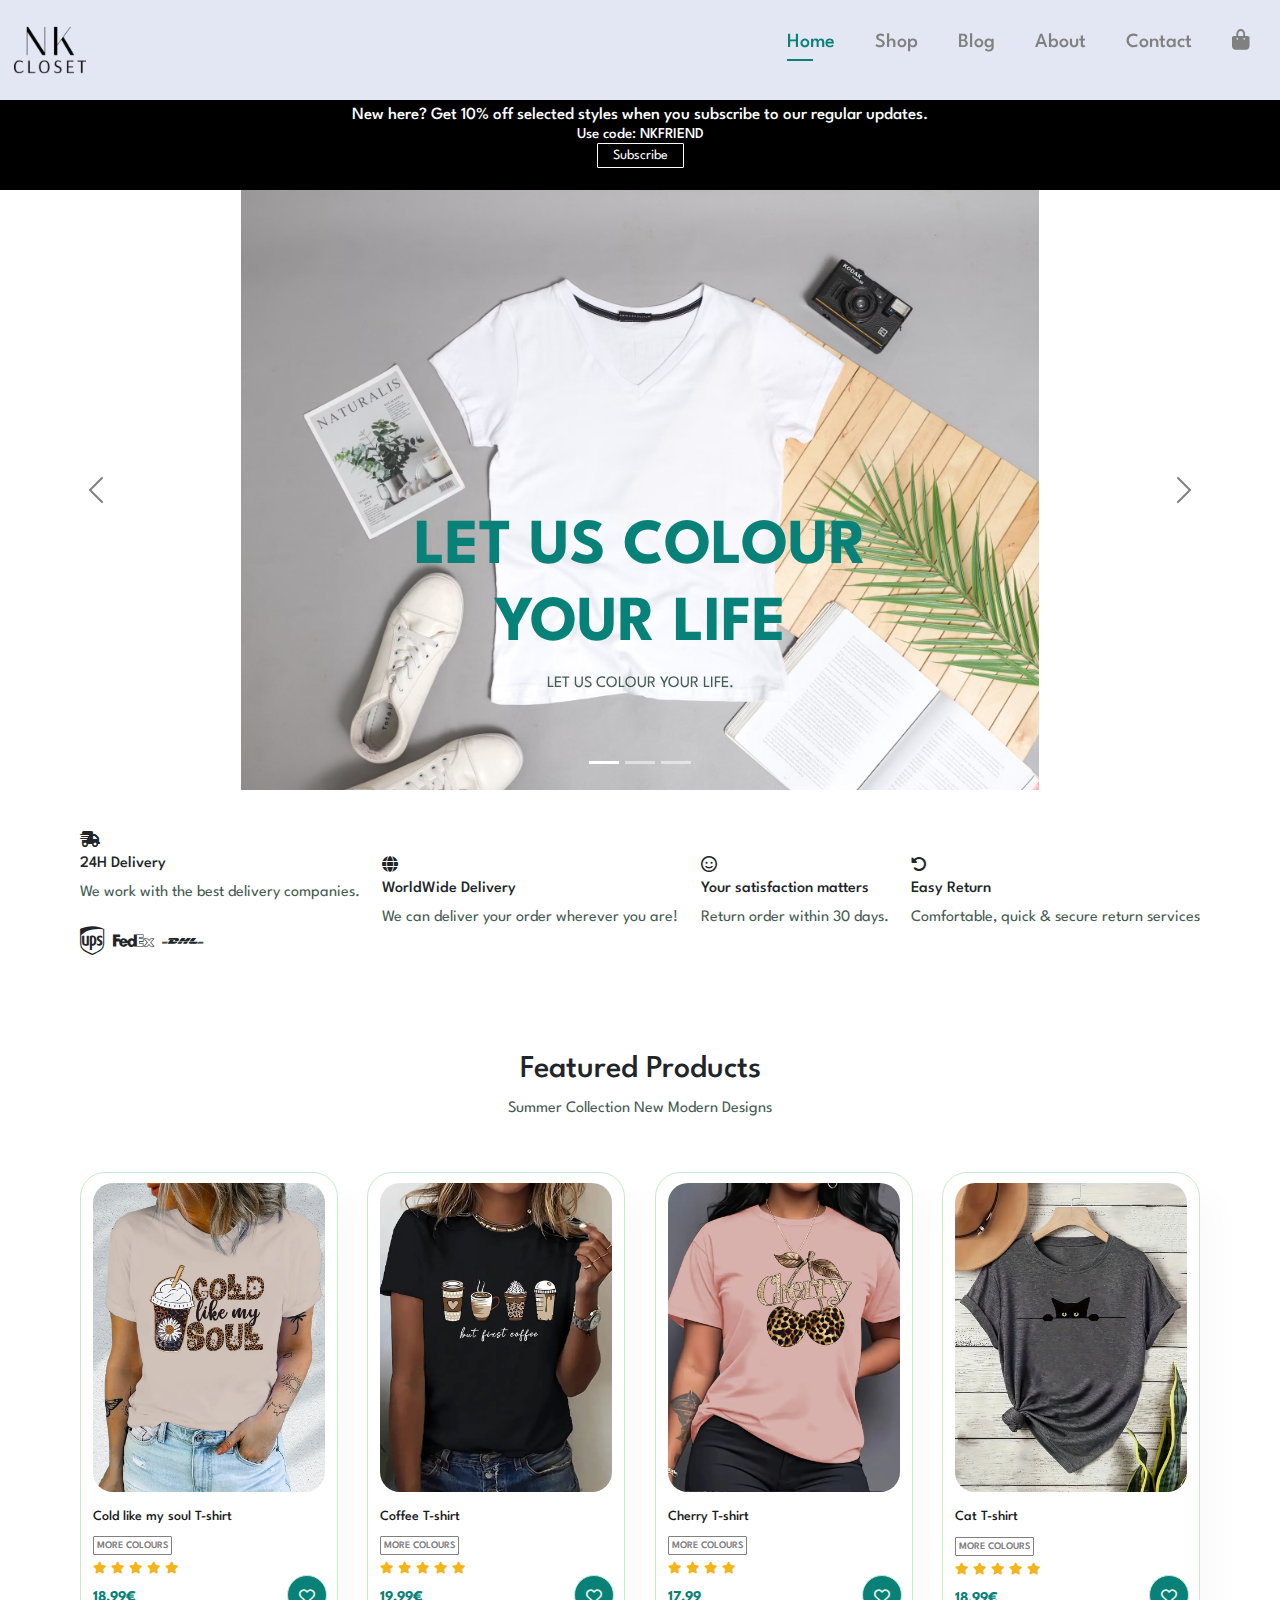
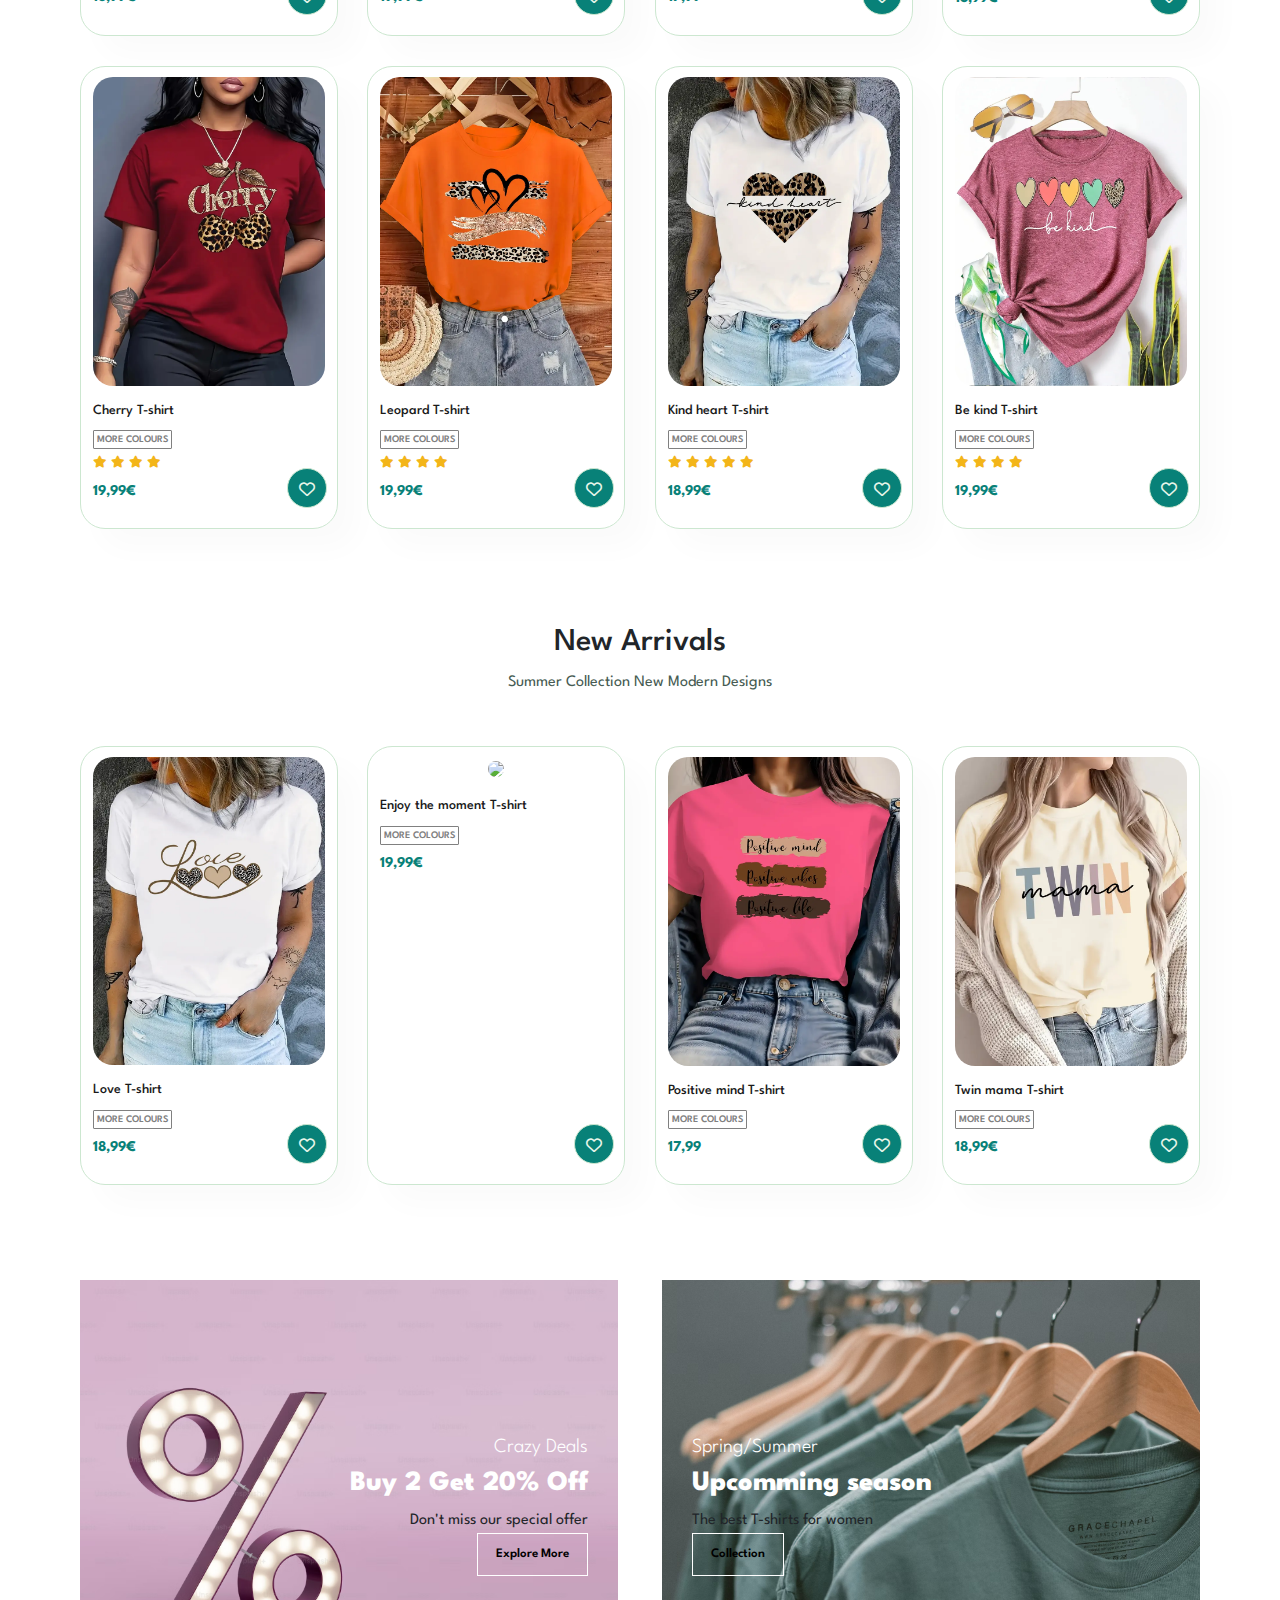
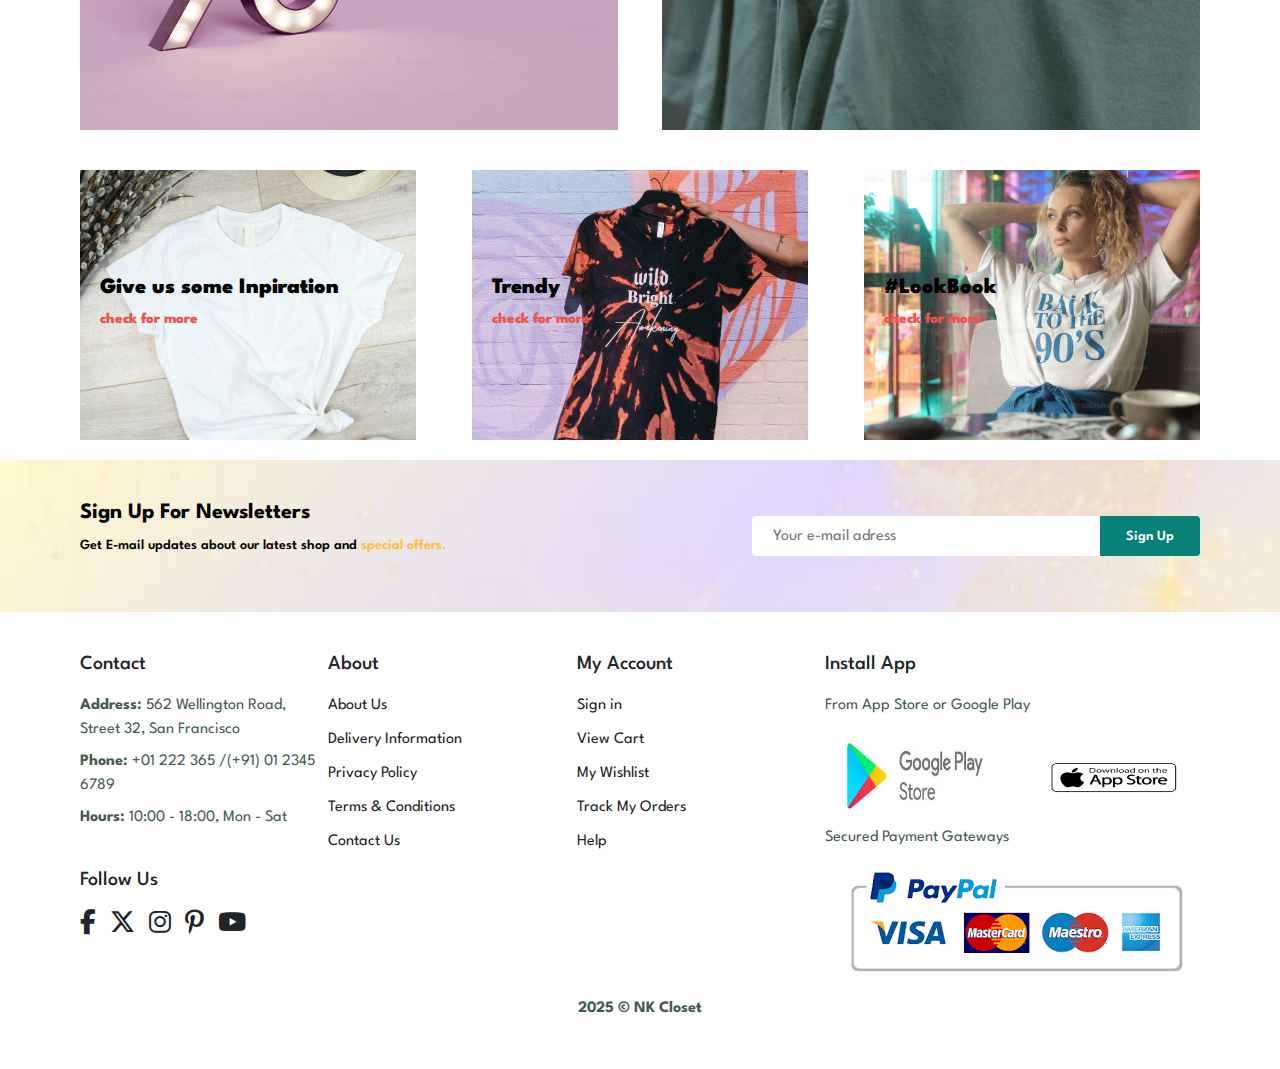
==== index.html @ 59da6453 "first commit" ====
<!DOCTYPE html>
<html lang="en">
<head>
    <meta charset="UTF-8">
    <meta name="viewport" content="width=device-width, initial-scale=1.0">
    <title>Frontend Ecommerce</title>
    <link rel="stylesheet" href="https://cdnjs.cloudflare.com/ajax/libs/font-awesome/6.7.2/css/all.min.css">
    <link rel="stylesheet" href="style.css"> 
    <link href="https://cdn.jsdelivr.net/npm/bootstrap@5.3.2/dist/css/bootstrap.min.css" rel="stylesheet">
</head>
<body>
    <section id="header">
        <a href="#"><img src="logo/logo1.png" class="logo" alt="shop logo"></a>
        <div>
            <ul id="navbar">
                <li><a class="active" href="index.html">Home</a></li>
                <li><a href="shop.html">Shop</a></li>
                <li><a href="blog.html">Blog</a></li>
                <li><a href="about.html">About</a></li>
                <li><a href="contact.html">Contact</a></li>
                <li><a href="cart.html"><i class="fa-solid fa-bag-shopping"></i></a></li>
            </ul>
        </div>


    </section>

    <section id="banner">
      <h3>New here? Get 10% off selected styles when you subscribe to our regular updates.</h3>
      <h4>Use code: NKFRIEND</h4>
      <button class="banner-btn">Subscribe</button>
    </section>

    <section class="carousel">
        <div id="hero-carousel" class="carousel slide" data-bs-ride="carousel">
            <div class="carousel-indicators">
              <button type="button" data-bs-target="#hero-carousel" data-bs-slide-to="0" class="active" aria-current="true" aria-label="Slide 1"></button>
              <button type="button" data-bs-target="#hero-carousel" data-bs-slide-to="1" aria-label="Slide 2"></button>
              <button type="button" data-bs-target="#hero-carousel" data-bs-slide-to="2" aria-label="Slide 3"></button>
            </div>
            <div class="carousel-inner">
              <div class="carousel-item active c-item">
                <img src="/hero-carousel/carousel1.avif" class="d-block w-100 c-img" alt="...">
                <div class="carousel-caption c-caption">
                  <h1>LET US COLOUR <br>YOUR LIFE</h1>
                  <p>LET US COLOUR YOUR LIFE.</p>
                </div>
              </div>
              <div class="carousel-item c-item">
                <img src="/hero-carousel/carousel2.avif" class="d-block w-100 c-img" alt="...">
              </div>
              <div class="carousel-item c-item">
                <img src="/hero-carousel/carousel3.avif" class="d-block w-100 c-img" alt="...">
              </div>
            </div>
            <button class="carousel-control-prev" type="button" data-bs-target="#hero-carousel" data-bs-slide="prev" title="see prev image">
              <span class="carousel-control-prev-icon"></span>
              <span class="visually-hidden">Anterior</span>
            </button>
            <button class="carousel-control-next" type="button" data-bs-target="#hero-carousel" data-bs-slide="next" title="see next image">
              <span class="carousel-control-next-icon"></span>
              <span class="visually-hidden">Siguiente</span>
            </button>
          </div>
    </section>
    
  

    <section id="features" class="section-p1">
      <div class="fe-box">
        <i class="fa-solid fa-truck-fast"></i>
        <h6>24H Delivery</h6>
        <p>We work with the best delivery companies.</p>
        <div class="fe-icon">
        <i class="fa-brands fa-ups"></i>
        <i class="fa-brands fa-fedex"></i>
        <i class="fa-brands fa-dhl"></i>
        </div>
      </div>
      <div class="fe-box">
        <i class="fa-solid fa-globe"></i>
        <h6>WorldWide Delivery</h6>
        <p>We can deliver your order wherever you are!</p>
      </div>
      <div class="fe-box">
        <i class="fa-regular fa-face-smile"></i>
        <h6>Your satisfaction matters</h6>
        <p>Return order within 30 days.</p>
      </div>
     
      <div class="fe-box">
        <div class="fe-box">
        <i class="fa-solid fa-rotate-left"></i>
        <h6>Easy Return</h6>
        <p>Comfortable, quick & secure return services</p>
      </div>

    </section>

    <section id="product1" class="section-p1">
      <h2>Featured Products</h2>
      <p>Summer Collection New Modern Designs</p>
      <div class="pro-container">
        <div class="pro">
          <img src="T-SHIRTS/cold like my soul beige.webp">
          <div class="des">
            <h5>Cold like my soul T-shirt</h5>
            <div class="color-btn">
              <button>MORE COLOURS</button>
            </div>
            <div class="star">
             <i class="fas fa-star"></i> 
             <i class="fas fa-star"></i> 
             <i class="fas fa-star"></i> 
             <i class="fas fa-star"></i> 
             <i class="fas fa-star"></i> 
            </div>
            <h4>18,99€</h4>
          </div>
          <a href="#"><i class="fa-solid fa-heart heart"></i></a>

        </div>
        <div class="pro">
          <img src="T-SHIRTS/cofees black.webp">
          <div class="des">
            <h5>Coffee T-shirt</h5>
            <div class="color-btn">
              <button>MORE COLOURS</button>
            </div>
            <div class="star">
             <i class="fas fa-star"></i> 
             <i class="fas fa-star"></i> 
             <i class="fas fa-star"></i> 
             <i class="fas fa-star"></i> 
             <i class="fas fa-star"></i> 
            </div>
            <h4>19,99€</h4>
          </div>
          <a href="#"><i class="fa-solid fa-heart heart"></i></a>

        </div>
        <div class="pro">
          <img src="T-SHIRTS/cherry pink.webp">
          <div class="des">
            <h5>Cherry T-shirt</h5>
            <div class="color-btn">
              <button>MORE COLOURS</button>
            </div>
            <div class="star">
             <i class="fas fa-star"></i> 
             <i class="fas fa-star"></i> 
             <i class="fas fa-star"></i> 
             <i class="fas fa-star"></i> 
            </div>
            <h4>17,99</h4>
          </div>
          <a href="#"><i class="fa-solid fa-heart heart"></i></a>

        </div>
        <div class="pro">
          <img src="T-SHIRTS/cat grey.webp">
          <div class="des">
            <h5>Cat T-shirt</h5>
            <div class="color-btn">
              <button>MORE COLOURS</button>
            </div>
            <div class="star">
             <i class="fas fa-star"></i> 
             <i class="fas fa-star"></i> 
             <i class="fas fa-star"></i> 
             <i class="fas fa-star"></i> 
             <i class="fas fa-star"></i> 
            </div>
            <h4>18,99€</h4>
          </div>
          <a href="#"><i class="fa-solid fa-heart heart"></i></a>

        </div>
        <div class="pro">
          <img src="T-SHIRTS/cherry burgundy.webp">
          <div class="des">
            <h5>Cherry T-shirt</h5>
            <div class="color-btn">
              <button>MORE COLOURS</button>
            </div>
            <div class="star">
             <i class="fas fa-star"></i> 
             <i class="fas fa-star"></i> 
             <i class="fas fa-star"></i> 
             <i class="fas fa-star"></i> 
            </div>
            <h4>19,99€</h4>
          </div>
          <a href="#"><i class="fa-solid fa-heart heart"></i></a>

        </div>
        <div class="pro">
          <img src="T-SHIRTS/leopard orange.webp">
          <div class="des">
            <h5>Leopard T-shirt</h5>
            <div class="color-btn">
              <button>MORE COLOURS</button>
            </div>
            <div class="star">
             <i class="fas fa-star"></i> 
             <i class="fas fa-star"></i> 
             <i class="fas fa-star"></i> 
             <i class="fas fa-star"></i> 
            </div>
            <h4>19,99€</h4>
          </div>
          <a href="#"><i class="fa-solid fa-heart heart"></i></a>

        </div>
        <div class="pro">
          <img src="T-SHIRTS/kind heart white.webp">
          <div class="des">
            <h5>Kind heart T-shirt</h5>
            <div class="color-btn">
              <button>MORE COLOURS</button>
            </div>
            <div class="star">
             <i class="fas fa-star"></i> 
             <i class="fas fa-star"></i> 
             <i class="fas fa-star"></i> 
             <i class="fas fa-star"></i> 
             <i class="fas fa-star"></i> 
            </div>
            <h4>18,99€</h4>
          </div>
          <a href="#"><i class="fa-solid fa-heart heart"></i></a>

        </div>
        <div class="pro">
          <img src="T-SHIRTS/be kind pink.webp">
          <div class="des">
            <h5>Be kind T-shirt</h5>
            <div class="color-btn">
              <button>MORE COLOURS</button>
            </div>
            <div class="star">
             <i class="fas fa-star"></i> 
             <i class="fas fa-star"></i> 
             <i class="fas fa-star"></i> 
             <i class="fas fa-star"></i> 
            </div>
            <h4>19,99€</h4>
          </div>
          <a href="#"><i class="fa-solid fa-heart heart"></i></a>

        </div>
       
      </div>

    </section>

    <section id="product1" class="section-p1">
      <h2>New Arrivals</h2>
      <p>Summer Collection New Modern Designs</p>
      <div class="pro-container">
        <div class="pro">
          <img src="T-SHIRTS/love white.webp">
          <div class="des">
            <h5>Love T-shirt</h5>
            <div class="color-btn">
              <button>MORE COLOURS</button>
            </div>
            <h4>18,99€</h4>
          </div>
          <a href="#"><i class="fa-solid fa-heart heart"></i></a>

        </div>
        <div class="pro">
          <img src="T-SHIRts/enjoy the moment brown.webp">
          <div class="des">
            <h5>Enjoy the moment T-shirt</h5>
            <div class="color-btn">
              <button>MORE COLOURS</button>
            </div>
            <h4>19,99€</h4>
          </div>
          <a href="#"><i class="fa-solid fa-heart heart"></i></a>

        </div>
        <div class="pro">
          <img src="T-SHIRTS/positive mind pink.webp">
          <div class="des">
            <h5>Positive mind T-shirt</h5>
            <div class="color-btn">
              <button>MORE COLOURS</button>
            </div>
            <h4>17,99</h4>
          </div>
          <a href="#"><i class="fa-solid fa-heart heart"></i></a>

        </div>
        <div class="pro">
          <img src="T-SHIRTS/twin mama yellow.webp">
          <div class="des">
            <h5>Twin mama T-shirt</h5>
            <div class="color-btn">
              <button>MORE COLOURS</button>
            </div>
            <h4>18,99€</h4>
          </div>
          <a href="#"><i class="fa-solid fa-heart heart"></i></a>

        </div>
    
      </div>

    </section>

    <section id="sm-banner" class="section-p1">
      <div class="banner-box">
        <h4>Crazy Deals</h4>
        <h2>Buy 2 Get 20% Off</h2>
        <span>Don't miss our special offer</span>
        <button class="white">Explore More</button>
      </div>
      <div class="banner-box banner-box2">
        <h4>Spring/Summer</h4>
        <h2>Upcomming season</h2>
        <span>The best T-shirts for women</span>
        <button class="white">Collection</button>
      </div>

    </section>

    <section id="banner3">
      <div class="banner-box">
        <h2>Give us some Inpiration</h2>
        <h3>check for more</h3>
      </div>
      <div class="banner-box banner-box2">
        <h2>Trendy</h2>
        <h3>check for more</h3>
      </div>
      
      <div class="banner-box  banner-box3">
        <h2>#LookBook</h2>
        <h3>check for more</h3>
      </div>
      
      


    </section>

    <section id="newsletter" class="section-p1" class="section-m1">
      <div class="newstext">
        <h4>Sign Up For Newsletters</h4>
        <p>Get E-mail updates about our latest shop and <span>special offers.</span></p>
      </div>
      <div class="form">
        <input type="email" placeholder="Your e-mail adress">
        <button class="normal">Sign Up</button>

      </div>
    </section>

    <footer class="section-p1">
      <div class="col">
        <h4>Contact</h4>
        <p><strong>Address:</strong> 562 Wellington Road, Street 32, San Francisco</p>
        <p><strong>Phone:</strong> 
        +01 222 365 /(+91) 01 2345 6789</p>
        <p><strong>Hours:</strong> 10:00 - 18:00, Mon - Sat</p>
        <div class="follow">
          <h4>Follow Us</h4>
          <div class="icon">
            <i class="fab fa-facebook-f"></i>
            <i class="fab fa-x-twitter"></i>
            <i class="fab fa-instagram"></i>
            <i class="fab fa-pinterest-p"></i>
            <i class="fab fa-youtube"></i>
          </div>
        </div>
      </div>

      <div class="col">
        <h4>About</h4>
        <a href="#">About Us</a>
        <a href="#">Delivery Information</a>
        <a href="#">Privacy Policy</a>
        <a href="#">Terms & Conditions</a>
        <a href="#">Contact Us</a>
      </div>

      <div class="col">
        <h4>My Account</h4>
        <a href="#">Sign in</a>
        <a href="#">View Cart</a>
        <a href="#">My Wishlist</a>
        <a href="#">Track My Orders</a>
        <a href="#">Help</a>
      </div>

      <div class="col install">
        <h4>Install App</h4>
        <p>From App Store or Google Play</p>
        <div class="row">
         <img src="/footer/google play 2.jfif"> 
         <img src="/footer/app store.png" alt="">
        </div>
        <p>Secured Payment Gateways</p>
        <img src="/footer/payment.png" alt="">
      </div>

      <div class="copyright">
        <p>2025 © NK Closet</p>
      </div>

    </footer>








    <script src="https://cdn.jsdelivr.net/npm/bootstrap@5.3.2/dist/js/bootstrap.bundle.min.js"></script>
    <script src="script.js"></script>
</body>
</html>
---- style.css ----
@import url('https://fonts.googleapis.com/css2?family=Atkinson+Hyperlegible+Mono:ital,wght@0,200..800;1,200..800&family=League+Spartan:wght@100..900&family=Playwrite+AU+VIC+Guides&family=Playwrite+CO+Guides&family=Poppins:ital,wght@0,100;0,200;0,300;0,400;0,500;0,600;0,700;0,800;0,900;1,100;1,200;1,300;1,400;1,500;1,600;1,700;1,800;1,900&family=Roboto+Mono:ital,wght@0,100..700;1,100..700&family=Titillium+Web:ital,wght@0,200;0,300;0,400;0,600;0,700;0,900;1,200;1,300;1,400;1,600;1,700&family=Ysabeau+SC:wght@1..1000&display=swap');

*{
    margin: 0;
    padding: 0;
    box-sizing: border-box;
    font-family: "League Spartan", sans-serif;

}
body {
    background: #E3E6F3; /* Degradado elegante */
}
h1 {
    font-size: 50px;
    line-height: 64px;
    color: #222;
}

h2{
    font-size: 46px;
    line-height: 54px;
    color: #222;
}
h4{
    font-size: 20px;
    color: #222;
}
h6{
    font-weight: 700;
    font-size: 12px;
}
p{
    font-size: 16px;
    color: #465b52;
    margin: 15px 0 20px 0;
}
.section-p1 {
    padding: 40px 80px;
}
.section-m1 {
    padding: 40px 0px;
}
button.normal{
    font-size: 14px;
    font-weight: 600;
    color: #000;
    background-color:#fff;
    border-radius: 4px;
    border: none;
    cursor: pointer;
    outline:none;
    transition: 0.2s;
}
button.white{
    font-size: 13px;
    font-weight: 600;
    padding: 11px 18px;
    color: #000;
    background-color:transparent;
    border: 1px solid #fff;
    cursor: pointer;
    outline:none;
    transition: 0.2s;
}
body{
    width: 100%;
}
/*HEADER*/
#header{
    display: flex;
    align-items: center;
    justify-content: space-between;
    background-color: #E3E6F3;
    padding: 10px 10px; /*diferente al suyo, depende del logo*/
    box-shadow: 0 5px 15px rgba(0, 0, 0, 0.06);
    z-index: 999;
    position: sticky;
    top: 0;
    left: 0;
}
.logo{
    mix-blend-mode: multiply;
    height: 80px;
    width: 80px;
}
#navbar{
    display: flex;
   align-items: center;
    justify-content: center;
}
#navbar li {
    list-style: none; 
    padding: 0 20px; 
    position: relative;
  }
#navbar li a {
    text-decoration: none;
    font-size: 20px;
    font-weight: 500;
    color: grey;
    transition: 0.3s ease;
}
#navbar li a:hover,
#navbar li a.active {
    color: #088178;
}
#navbar li a.active::after {
    content: "";
    width: 30%; /*Define el ancho del subrayado como el 30% del ancho del enlace.*/
    height: 2px;/*grosor de la linea*/
    background: #088178;
    position: absolute;
    bottom: -4px; /* Coloca la línea 4 píxeles debajo del enlace.  */  
    left: 20px; /* Mueve la línea 20 píxeles a la derecha dentro del enlace.*/
}
                    /*BANNER NEWS*/
#banner{
    justify-content: center;
    align-items: center;
    text-align: center;
    background-color: black;
    color: #fff;
    width: 100%;
    height: 10vh;
    background-size: cover;
    background-position:center;
    padding: 0 20px; /* Agrega espacio a los lados */
    box-sizing: border-box; /* Asegura que el padding no afecte el tamaño */
}
#banner h3 {
    font-size: 17px;
    max-width: 90%; /* Limita el ancho del texto para que no toque los bordes */
    margin: 0 auto; /* Centra el texto */
    padding-top: 5px;
}
#banner h4 {
    font-size: 15px;
    max-width: 90%; /* Limita el ancho del texto para que no toque los bordes */
    margin: 0 auto; /* Centra el texto */
}
#banner .banner-btn{
    font-size: 14px;
    font-weight: 400;
    padding: 1px 15px;
    color:#fff;
    background-color: transparent;
    border-radius: 1px;
    border: 0.5px solid #fff;
    cursor: pointer;
    outline:none;
    transition: 0.2s;
}
#banner .banner-btn:hover{
    background-color:#fff;
    color: #000;
}
                        /*CAROUSEL*/

/* .carousel-item img {
    width: 20%;
    height: auto; /* Mantiene la proporción natural */
    /* max-height: 500px; /* Ajusta el máximo permitido 
}*/
/* .carousel {
    width:50vw ;  /* 100% del ancho de la pantalla 
    height: 100vh; /* 100% de la altura del viewport 
    overflow: hidden; /* Evita que las imágenes sobresalgan 
  } */
.c-item {
    height: 600px;
}
.c-img {
    width: 100%;
    height: 100%;
    object-fit: contain;
}
.c-caption {
    position: absolute;
  top: 50%; /* Centra verticalmente */
  left: 50%; /* Centra horizontalmente */ 
  text-align: center;
}
.c-caption h1 {
  color: #088178; /* Color del texto */
  font-size: 4rem; /* Ajusta el tamaño del texto */
  font-weight: bold;
  text-align: center;
  white-space: normal;
  word-wrap: break-word;
}
.carousel-control-prev-icon,
.carousel-control-next-icon {
  filter: invert(100%); /* Invierte el color (blanco → negro) */
}
                    /*FEATURES */
#features{
    display: flex;
    align-items: center;
    justify-content: space-between;
}
#features .fe-icon{
    font-size: 33px;
    padding-right: 15px;
}

                /*FEATURED PRODUCTS*/
#product1 {
    text-align: center;
}
#product1 .pro-container{
    display: flex;
    justify-content: space-between;
    padding-top: 20px;
    flex-wrap: wrap;
}
#product1 .pro{
    width: 23%;
    min-width: 250px;
    padding: 10px 12px;
    border: 1px solid #cce7d0;
    border-radius: 25px;
    cursor: pointer;
    box-shadow: 20px 20px 30px rgba(0, 0, 0, 0.02);
    margin: 15px 0;
    transition: 0.02s ease;
    position: relative;
}
#product1 .pro:hover{
    box-shadow: 20px 20px 30px rgba(0, 0, 0, 0.06);

}
#product1 .pro img {
    width: 100%;
    border-radius: 20px;
}
#product1 .pro .des{
    text-align: start;
    padding: 10px 0;

}
#product1 .pro .des h5 {
    padding-top: 7px;
    color: #1a1a1a;
    font-size: 14px;

}
#product1 .pro .des i {
    font-size: 12px;
    color: rgb(243, 181, 25);
}
#product1 .pro .des h4 {
    padding-top: 7px;
    font-size: 15px;
    font-weight: 700;
    color: #088178
}
#product1 .pro .heart{
    width: 40px;
    height: 40px;
    line-height: 40px;
    border-radius: 50px;
    background-color:#088178;
    font-weight: 500;
    color:#e8f6ea;
    border: 1px solid #cce7d0;
    position: absolute;
    bottom: 20px;
    right: 10px;


}
.color-btn button {
    font-size: 10px;
    font-weight: 600;
    padding: 1px 3px;
    color:grey;
    background-color: transparent;
    border-radius: 1px;
    border: 0.5px solid grey;
    cursor: pointer;
    outline:none;
    transition: 0.2s;
}
.color-btn button:hover{
    background-color: grey;
    color: #fff;
}
            /*SMALL BANNERS */
#sm-banner{
    display: flex;
    justify-content: space-between;
    flex-wrap: wrap;

}
#sm-banner .banner-box{
    display: flex;
    flex-direction: column;
    justify-content: center;
    align-items: flex-end;
    background-image: url(/banners/discount\ banner.avif);
    min-width: 48%;
    height: 50vh;
    background-size: cover;
    background-position:center;
    padding: 30px;
}
#sm-banner .banner-box2{
    background-image: url(banners/upcoming\ banner.avif);
    align-items: flex-start;
}

#sm-banner h4{
    color: #fff;
    font-size: 20px;
    font-weight: 300;

}
#sm-banner h2{
    color: #fff;
    font-size: 28px;
    font-weight: 800;
}

#sm-banner .banner-box:hover button{
    background-color:#088178;
    color: #fff;
    border: 1px solid #088178;
}
#banner3{
    display: flex;
    justify-content: space-between;
    flex-wrap: wrap;
    padding: 0 80px;
}
#banner3 .banner-box{
    display: flex;
    flex-direction: column;
    justify-content: center;
    align-items: flex-start;
    background-image: url(banners/lookbook.avif);
    min-width: 30%;
    height: 30vh;
    background-size: cover;
    background-position:center;
    padding: 20px;
    margin-bottom: 20px;
}
#banner3 .banner-box2{
    background-image: url(banners/trendy.avif);
}
#banner3 .banner-box3{
    background-image: url(banners/look.avif);
}
#banner3 h2 {
    color: #000;
    font-weight: 900;
    font-size: 22px;

}
#banner3 h3 {
    color: #ec544e;
    font-weight: 800;
    font-size: 15px;
    
}
            /*NEWSLETTER*/
#newsletter{
    display: flex;
    justify-content: space-between;
    flex-wrap: wrap;
    align-items: center;
    background-image: url(footer/bg-newsletter.jpg);
    background-repeat: no-repeat;   
    background-size: cover;
}   
#newsletter h4{
    font-size: 22px;
    font-weight: 700;
    color: #000;

}
#newsletter p{
    font-size: 14px;
    font-weight: 600;
    color: #000;
    
}
#newsletter p span{
    color: #ffbd2f;
    
}
#newsletter .form{
    display: flex;
    width: 40%;
  
}
#newsletter input{
    height: 2.5rem;
    padding: 0 1.25em;
    font-size: 16px;
    width: 100%;
    border: 1px solid transparent;
    border-radius: 4px;
    outline: none;
    border-top-right-radius: 0;
    border-bottom-right-radius: 0;
}
#newsletter button{
    height:  2.5rem;
    min-width: 100px;
    padding: 0 20px;
    white-space: nowrap;
    background-color: #088178;
    color: #fff;
    border-top-left-radius: 0;
    border-bottom-left-radius: 0;
    border: none;

}
            /*FOOTER*/
footer {
    display: flex;
    justify-content: space-between;
    flex-wrap: wrap;
}
footer .col{
    display: flex;
    flex-direction: column;
    align-items: flex-start;
    margin-bottom: 5px;
    
}

footer h4{
    font-size: 20px;
    padding-bottom: 10px;
}
footer p{
    font-size: 16px;
    margin: 0 0 8px 0;
}
footer a{
    font-size: 16px;
    text-decoration: none;
    color: #222;
    margin-bottom: 10px;
}
footer .follow {
    margin-top: 30px;
}
footer .follow i{
    font-size: 25px;
    padding-right: 10px;
    cursor: pointer;
}
footer .install .row {
display: flex;
flex-direction: row;
justify-content: space-between;
flex-wrap: wrap;

}
footer .install .row img{ 
    width: 50%;
    height: 100px;
}
footer .follow i:hover,
footer a:hover {
    color: #088178;
}
footer .copyright {
    width: 100%;
    text-align: center;
    font-weight: 700;
    color: #000;

}
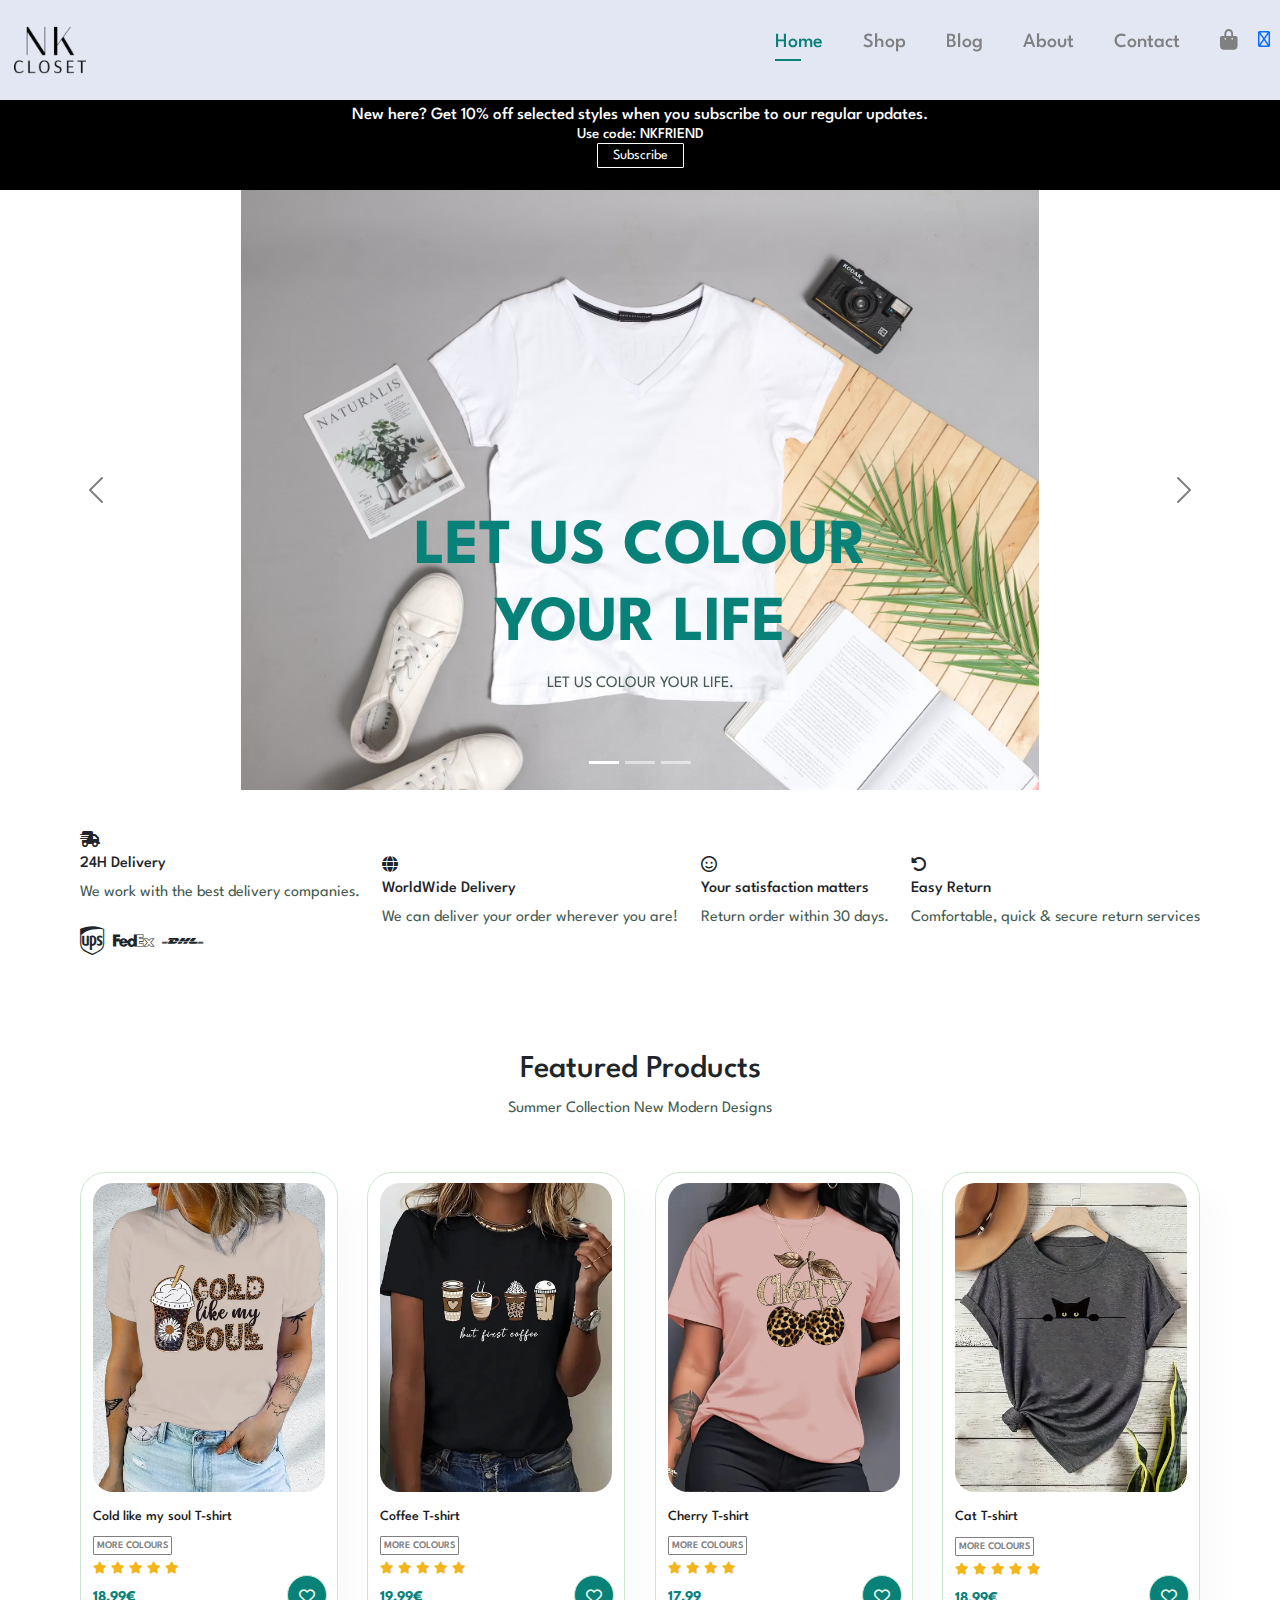
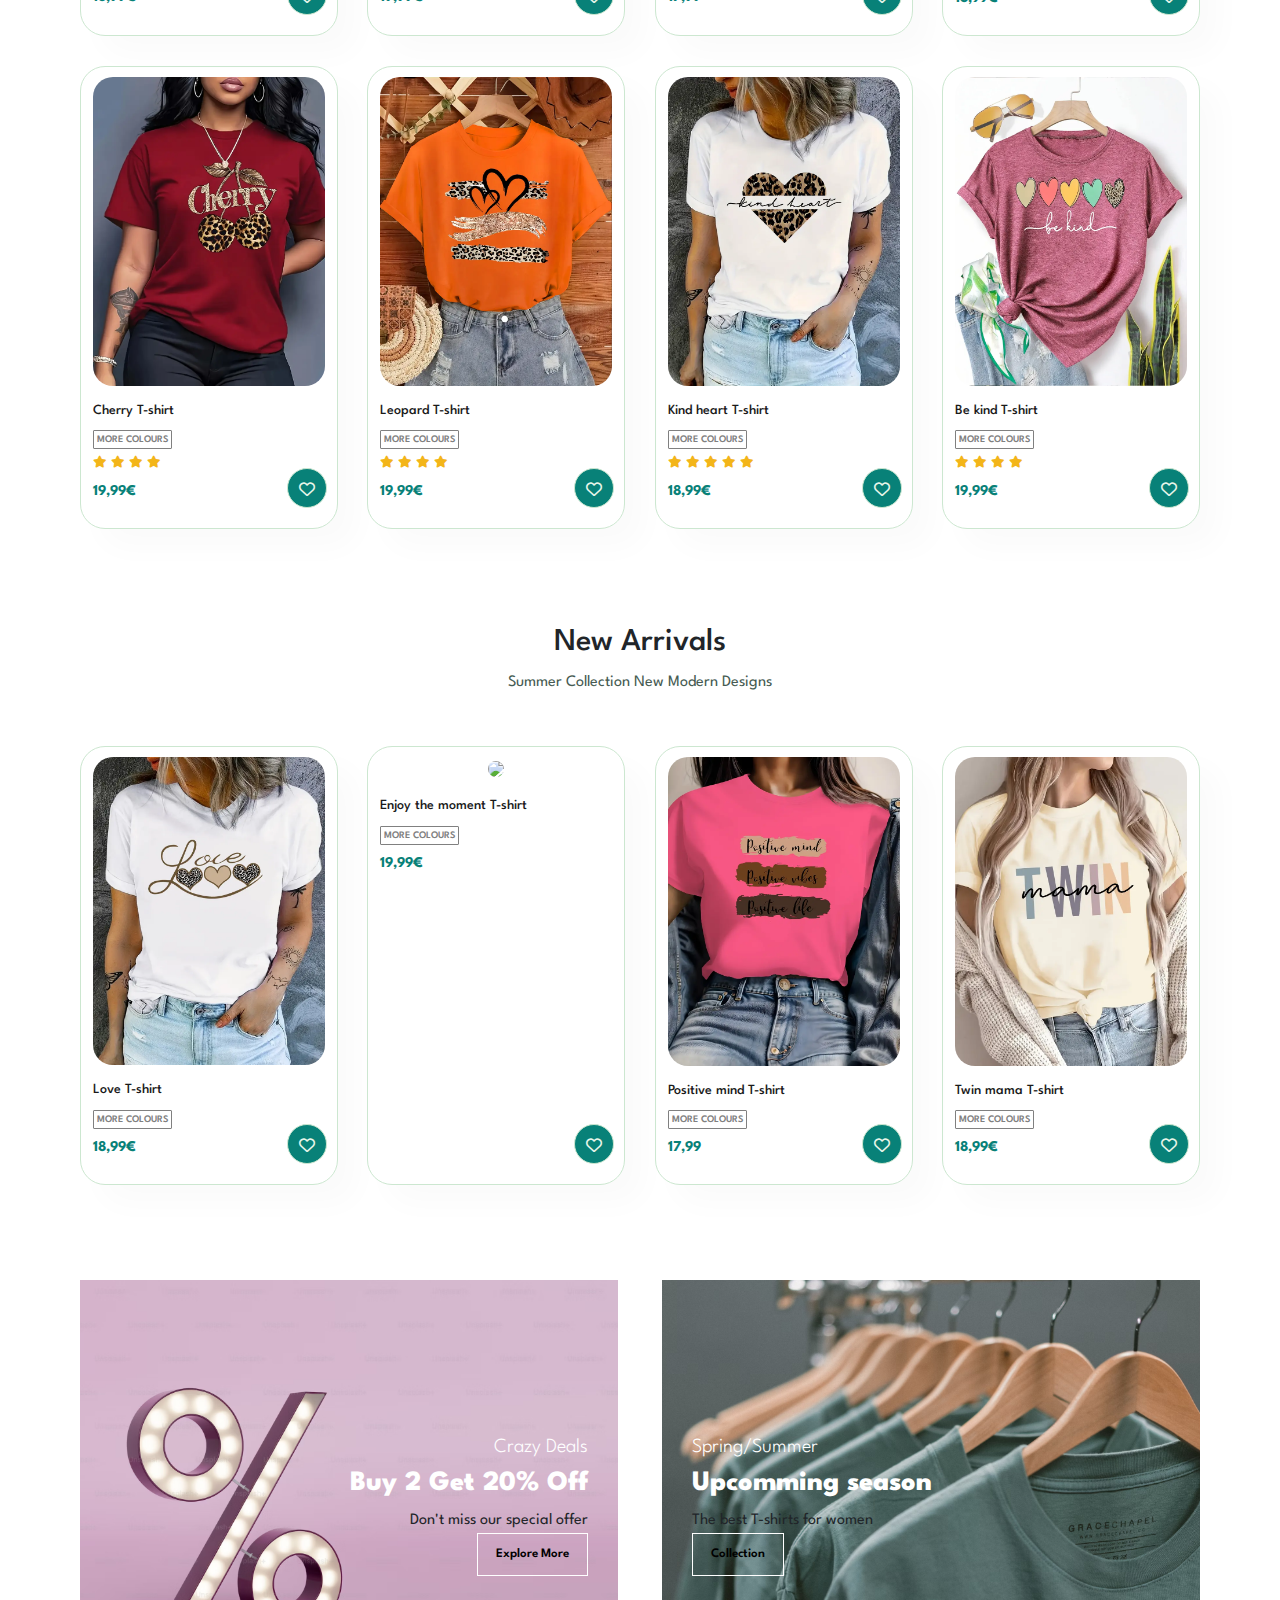
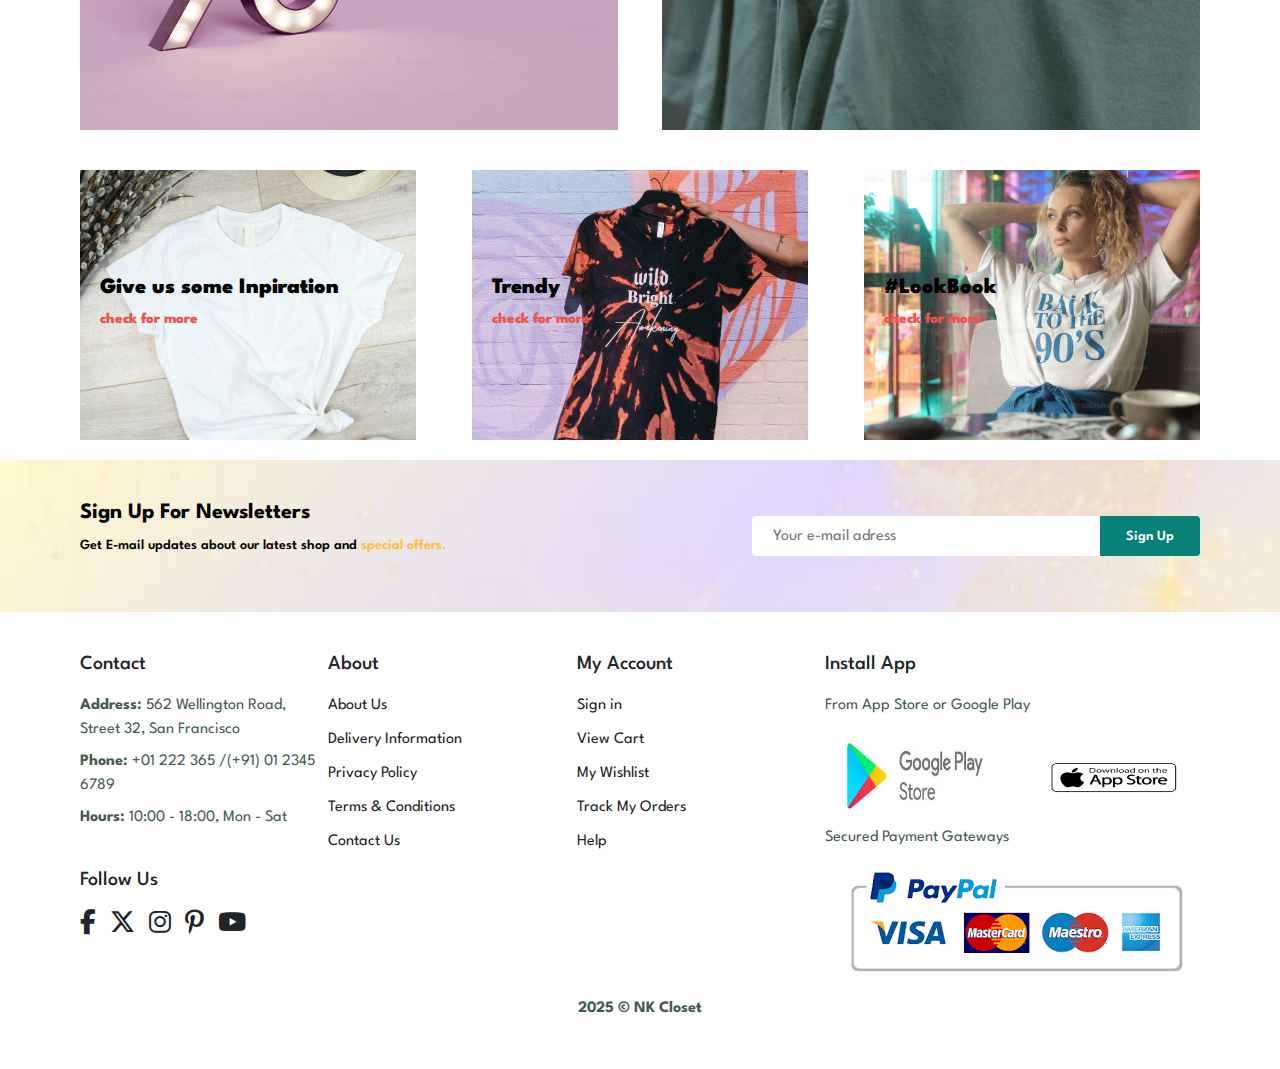
==== commit 41afc87d: "add a hamburguer menu for a responsive navbar" ====
--- a/index.html
+++ b/index.html
@@ -19,7 +19,14 @@
                 <li><a href="about.html">About</a></li>
                 <li><a href="contact.html">Contact</a></li>
                 <li><a href="cart.html"><i class="fa-solid fa-bag-shopping"></i></a></li>
+                <a href="#" id="close"><i class="far fa-times"></i></a>
+
             </ul>
+        </div>
+        <div id="mobile">
+          <a href="cart.html"><i class="fa-solid fa-bag-shopping"></i></a> 
+          <i id="bar" class="fas fa-outdent"></i>
+      
         </div>
 
 
--- a/style.css
+++ b/style.css
@@ -104,7 +104,8 @@
 #navbar li a.active {
     color: #088178;
 }
-#navbar li a.active::after {
+#navbar li a.active::after,
+#navbar li a:hover::after {
     content: "";
     width: 30%; /*Define el ancho del subrayado como el 30% del ancho del enlace.*/
     height: 2px;/*grosor de la linea*/
@@ -112,6 +113,11 @@
     position: absolute;
     bottom: -4px; /* Coloca la línea 4 píxeles debajo del enlace.  */  
     left: 20px; /* Mueve la línea 20 píxeles a la derecha dentro del enlace.*/
+}
+
+#mobile {
+    display: none;
+    align-items: center;
 }
                     /*BANNER NEWS*/
 #banner{
@@ -474,4 +480,49 @@
     font-weight: 700;
     color: #000;
 
-}+}
+/*       START MEDIA QUERY             */
+@media (max-width: 799px){
+    #navbar {
+        display: flex;
+        flex-direction: column;
+        align-items: flex-start;
+        justify-content: flex-start;
+        position: fixed;
+        top: 0;
+        right: -300;
+        height: 100vh;
+        width: 300px;
+        background-color: #E3E6F3;
+        box-shadow: 0 40px 60px rgba(0, 0, 0, 0.1);
+        padding: 80px 0 0 10px;
+        transition: 0.3s;
+    }
+    #navbar.active{
+        right: 0px;
+
+    }
+    #navbar li{
+        margin-bottom: 25px;
+    }
+    
+    #mobile {
+    display: flex;
+    align-items: center;
+}
+#mobile i {
+    color: #1a1a1a;
+    font-size: 24px;
+    padding-left: 25px;
+}
+#close{
+    position:absolute;
+    top: 30px;
+    left: 30px;
+    color: #222;
+    font-size: 24px;
+
+
+}
+
+}
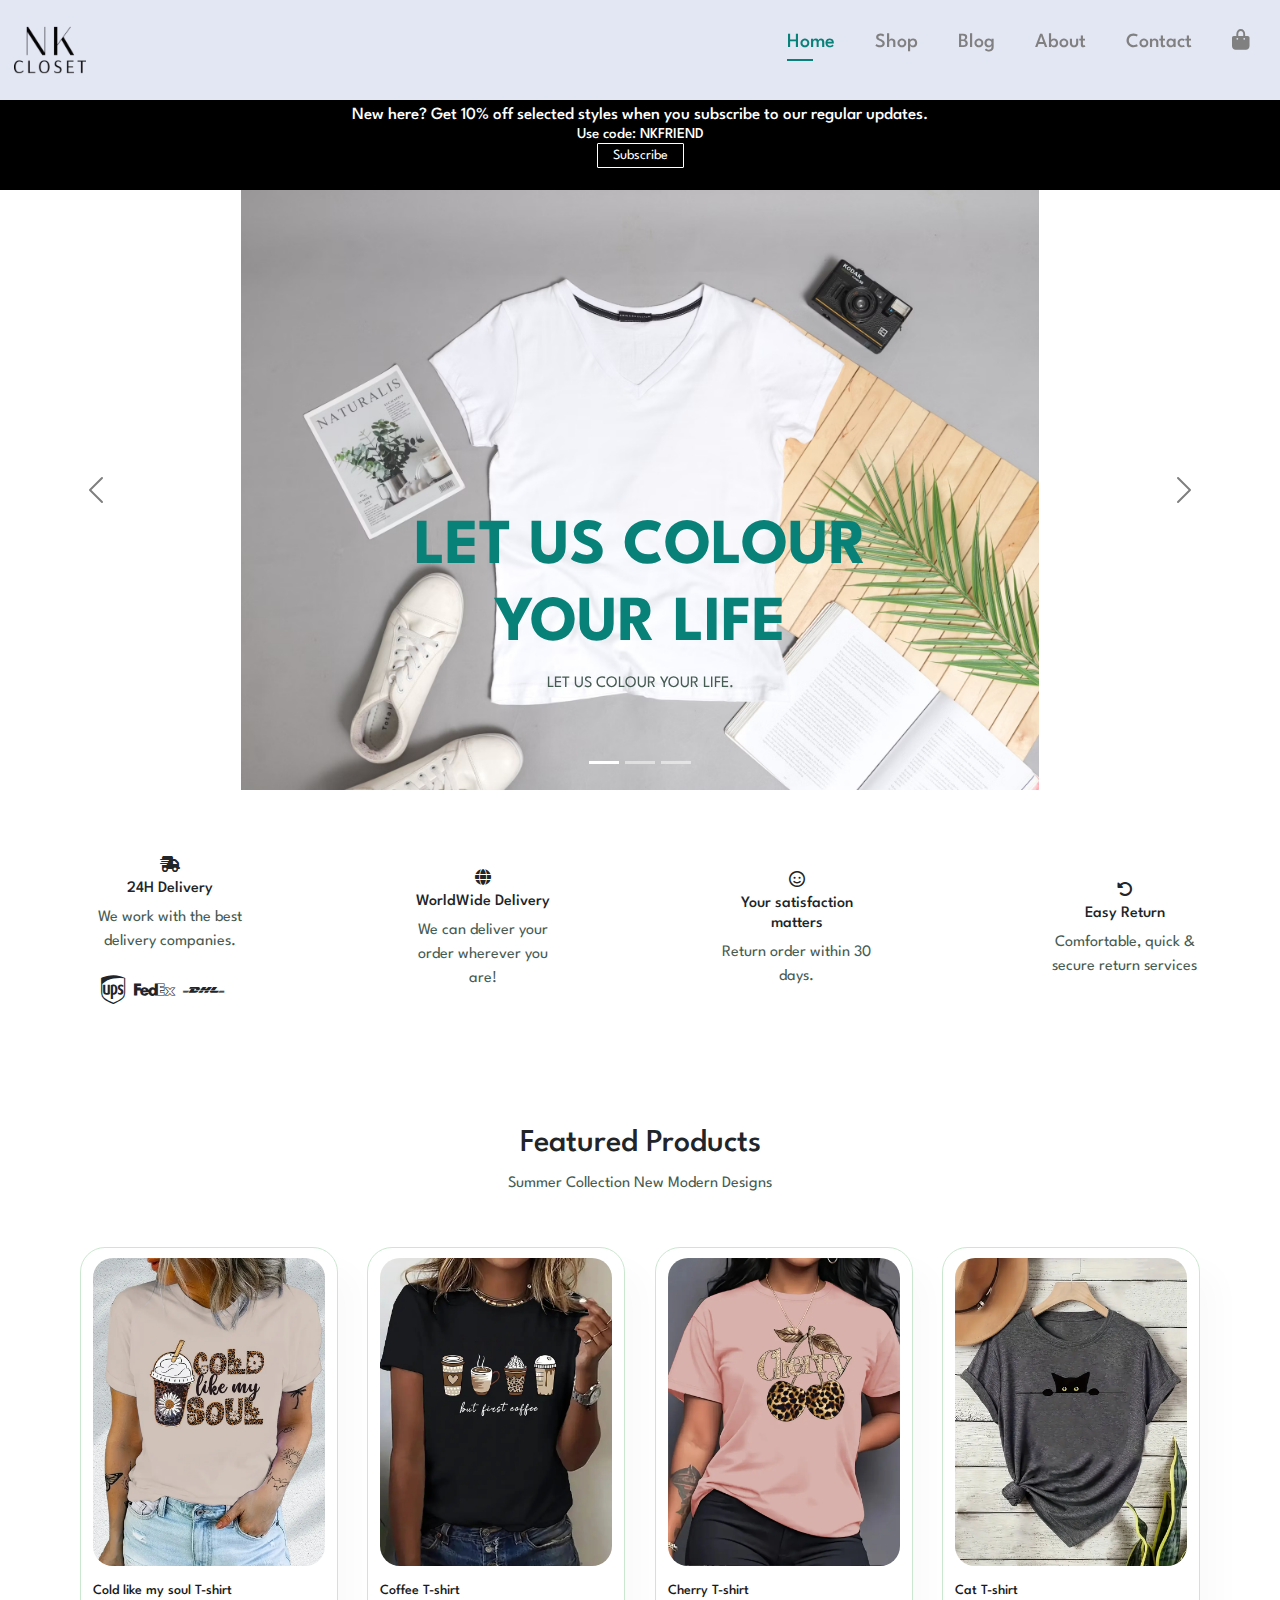
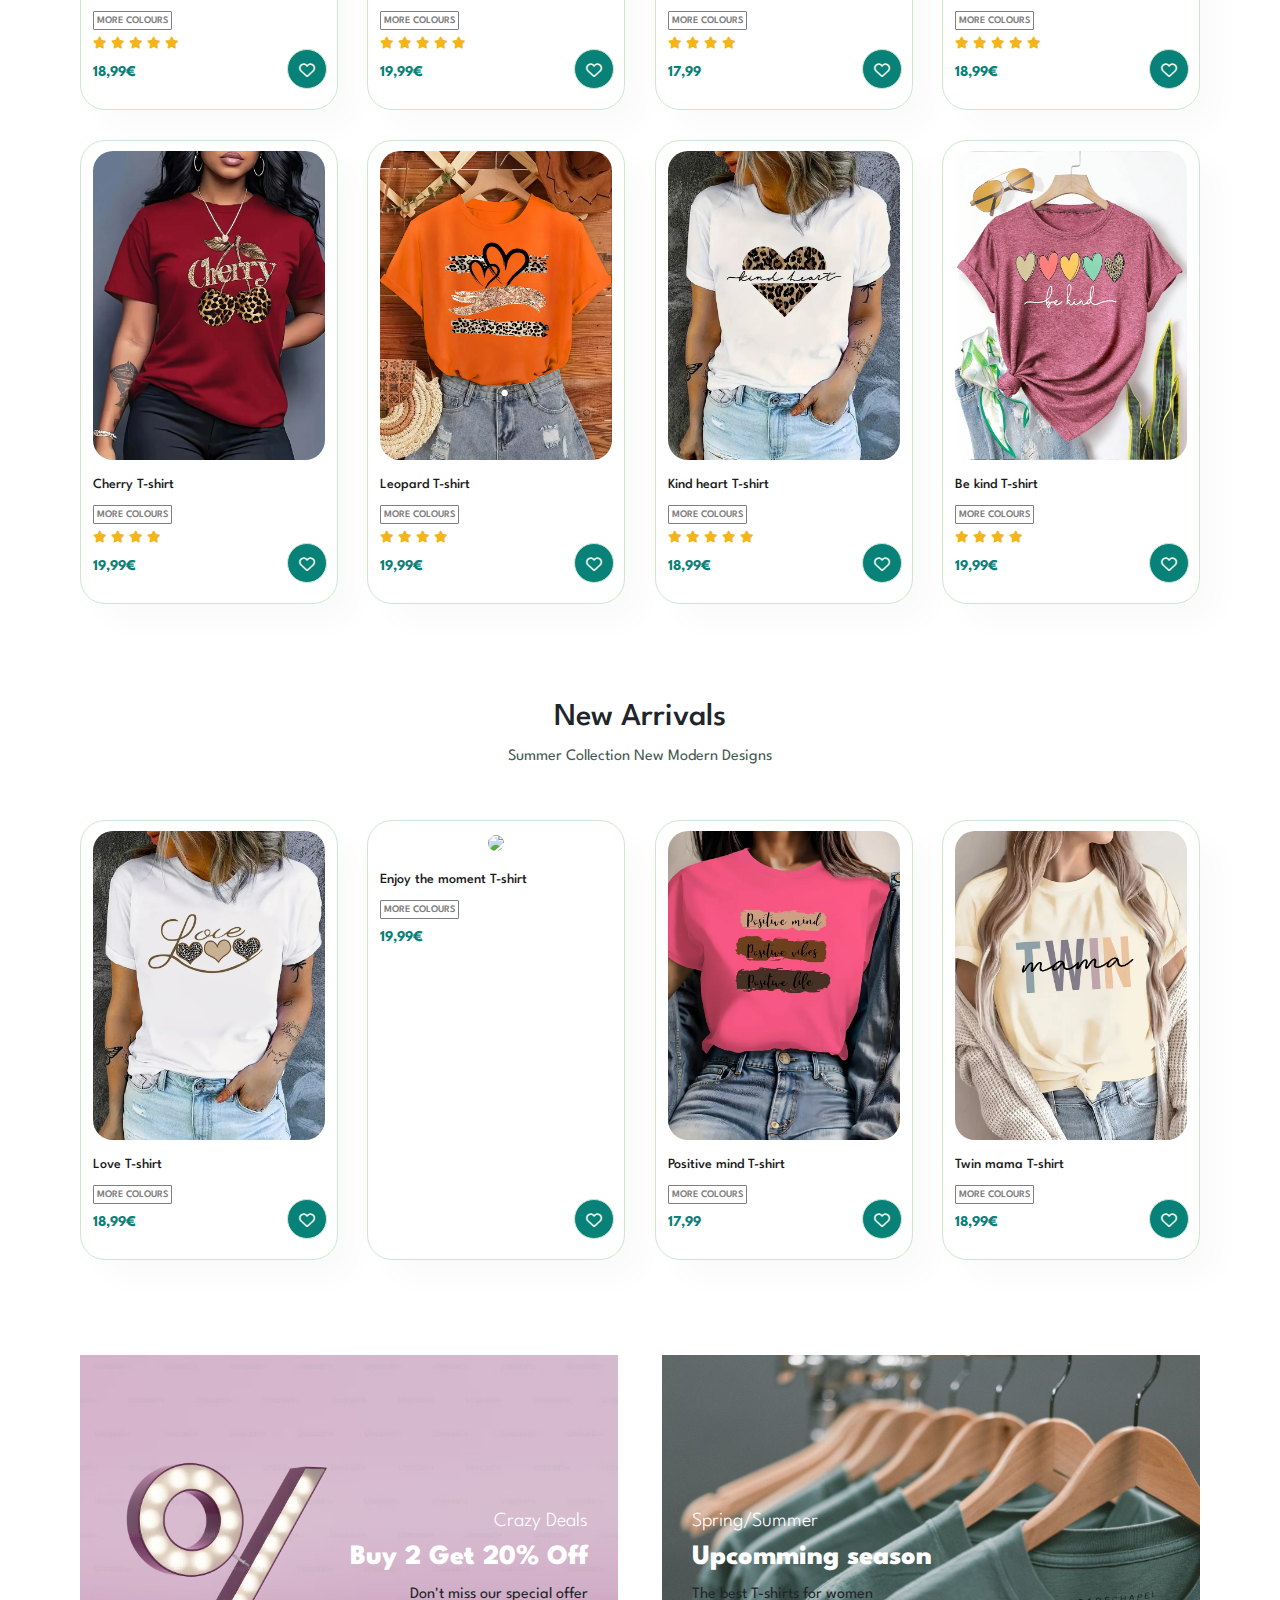
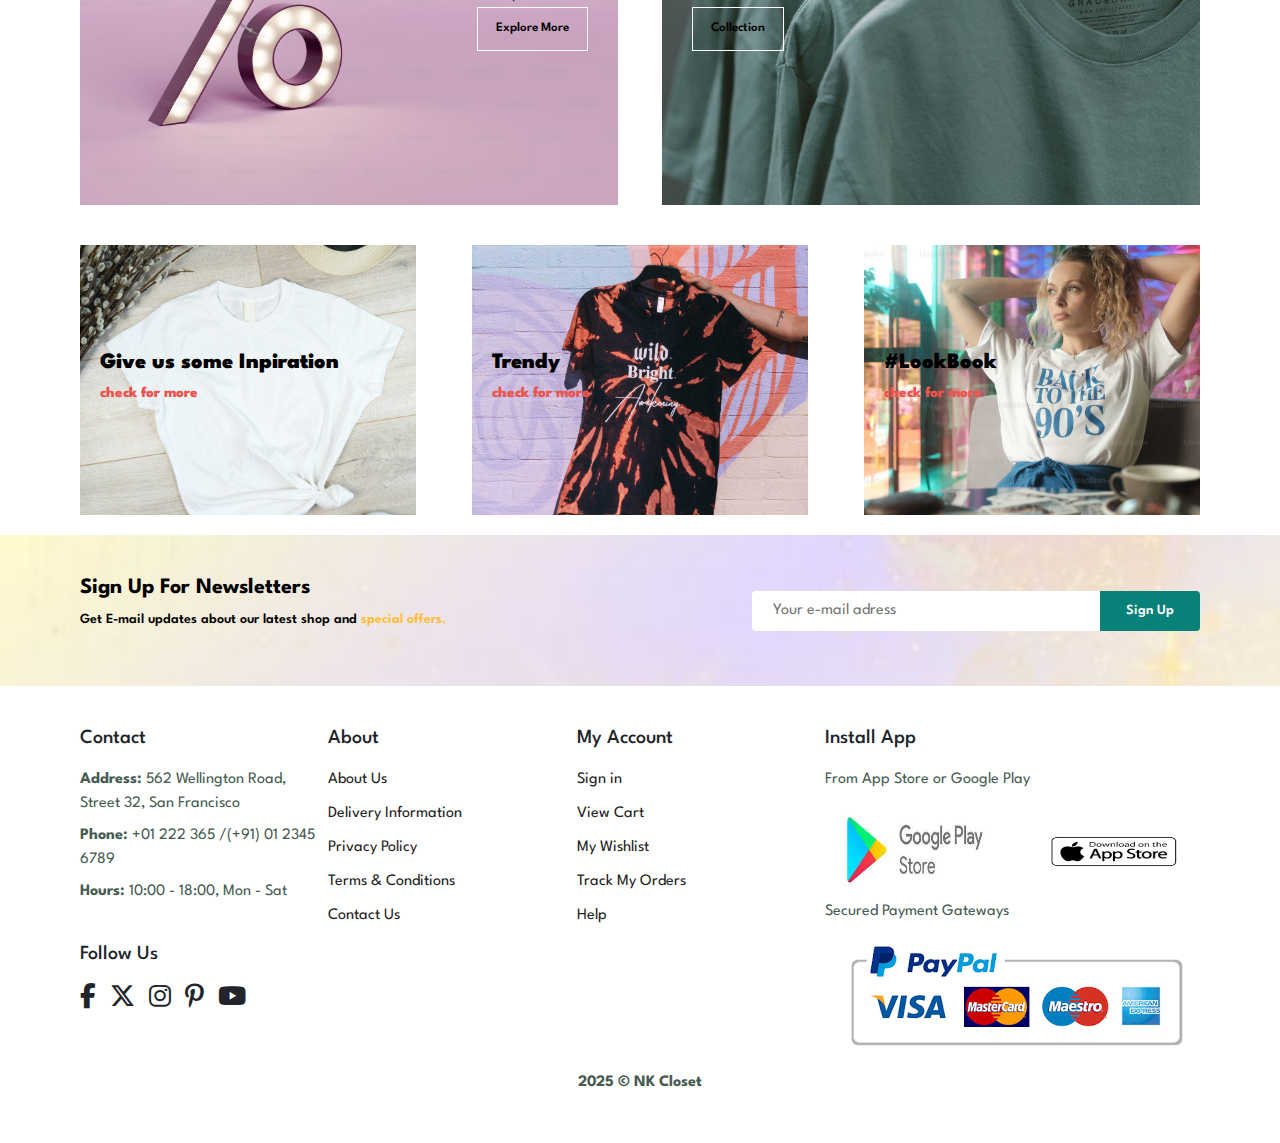
==== commit b7fe4190: "responsive banner, product section, banners & newletter" ====
--- a/index.html
+++ b/index.html
@@ -18,9 +18,8 @@
                 <li><a href="blog.html">Blog</a></li>
                 <li><a href="about.html">About</a></li>
                 <li><a href="contact.html">Contact</a></li>
-                <li><a href="cart.html"><i class="fa-solid fa-bag-shopping"></i></a></li>
-                <a href="#" id="close"><i class="far fa-times"></i></a>
-
+                <li id="lg-bag"><a href="cart.html"><i class="fa-solid fa-bag-shopping"></i></a></li>
+                <a href="#" id="close"><i class="fa-solid fa-xmark"></i></a>
             </ul>
         </div>
         <div id="mobile">
--- a/style.css
+++ b/style.css
@@ -5,8 +5,11 @@
     padding: 0;
     box-sizing: border-box;
     font-family: "League Spartan", sans-serif;
-
-}
+}
+html {
+     scroll-behavior: smooth;
+}
+
 body {
     background: #E3E6F3; /* Degradado elegante */
 }
@@ -38,7 +41,7 @@
     padding: 40px 80px;
 }
 .section-m1 {
-    padding: 40px 0px;
+    margin: 40px 0px;
 }
 button.normal{
     font-size: 14px;
@@ -118,6 +121,9 @@
 #mobile {
     display: none;
     align-items: center;
+}
+#close{
+    display: none;
 }
                     /*BANNER NEWS*/
 #banner{
@@ -203,6 +209,12 @@
     display: flex;
     align-items: center;
     justify-content: space-between;
+    flex-wrap: wrap;
+}
+#features .fe-box {
+    width: 180px;
+    text-align: center;
+    padding: 25px 15px;
 }
 #features .fe-icon{
     font-size: 33px;
@@ -490,7 +502,7 @@
         justify-content: flex-start;
         position: fixed;
         top: 0;
-        right: -300;
+        right: -300px;
         height: 100vh;
         width: 300px;
         background-color: #E3E6F3;
@@ -513,16 +525,52 @@
 #mobile i {
     color: #1a1a1a;
     font-size: 24px;
-    padding-left: 25px;
+    padding-left: 20px;
 }
 #close{
+    display: initial; /* block también funcionaría*/
     position:absolute;
     top: 30px;
     left: 30px;
     color: #222;
     font-size: 24px;
-
-
-}
-
-}
+}
+#lg-bag{
+    display: none;
+}
+#banner {
+    height: 07vh;
+}
+#features {
+    justify-content: center;
+}
+#features .fe-box{
+    margin: 0px 20px;
+}
+
+#product1 .pro-container {
+
+    justify-content:center;
+}
+#product1 .pro {
+    margin: 20px;
+}
+#sm-banner .banner-box {
+    min-width: 100%;
+    height: 30vh;
+background-size: cover;
+    background-position: center;
+    padding: 30px;
+}
+#banner3 .banner-box {
+ 
+    width: 32%;
+   
+}
+#newsletter .form {
+    width: 70%;
+}
+footer .col { 
+margin-bottom: 20px;
+    }
+}
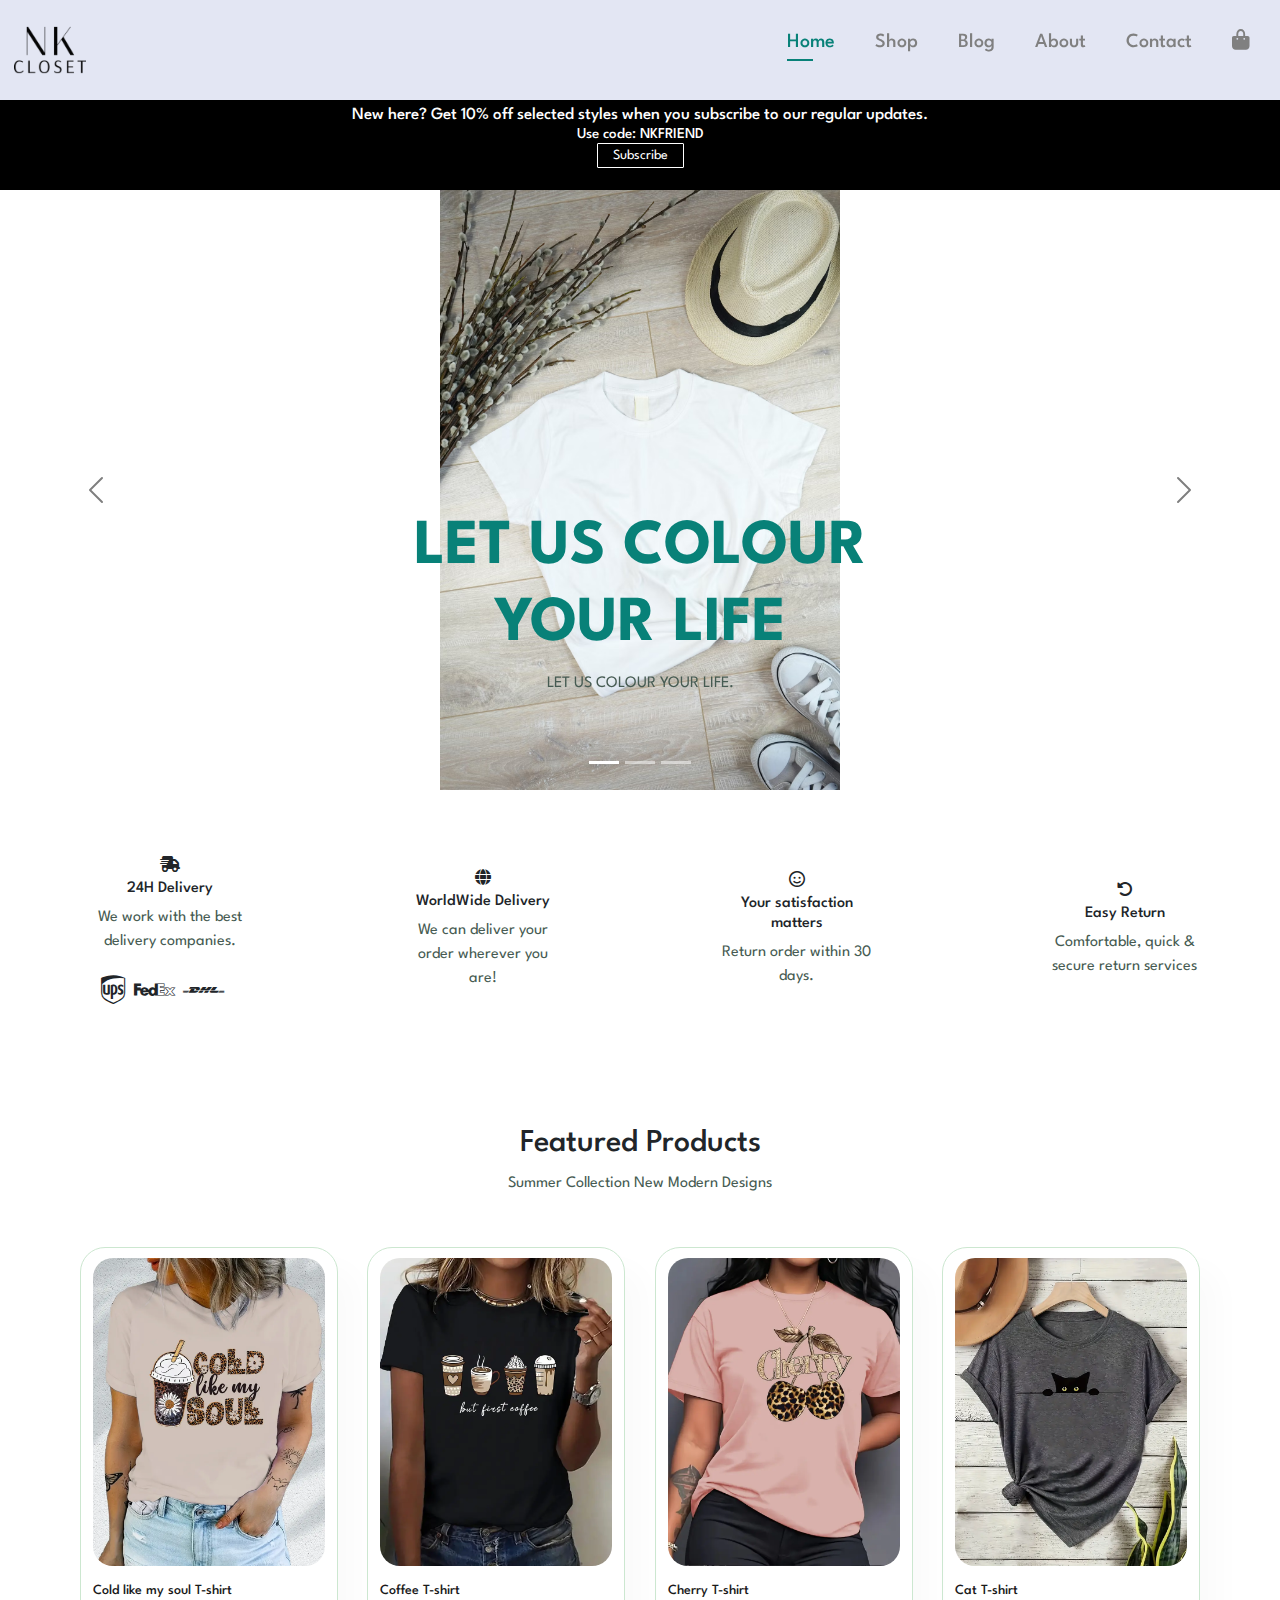
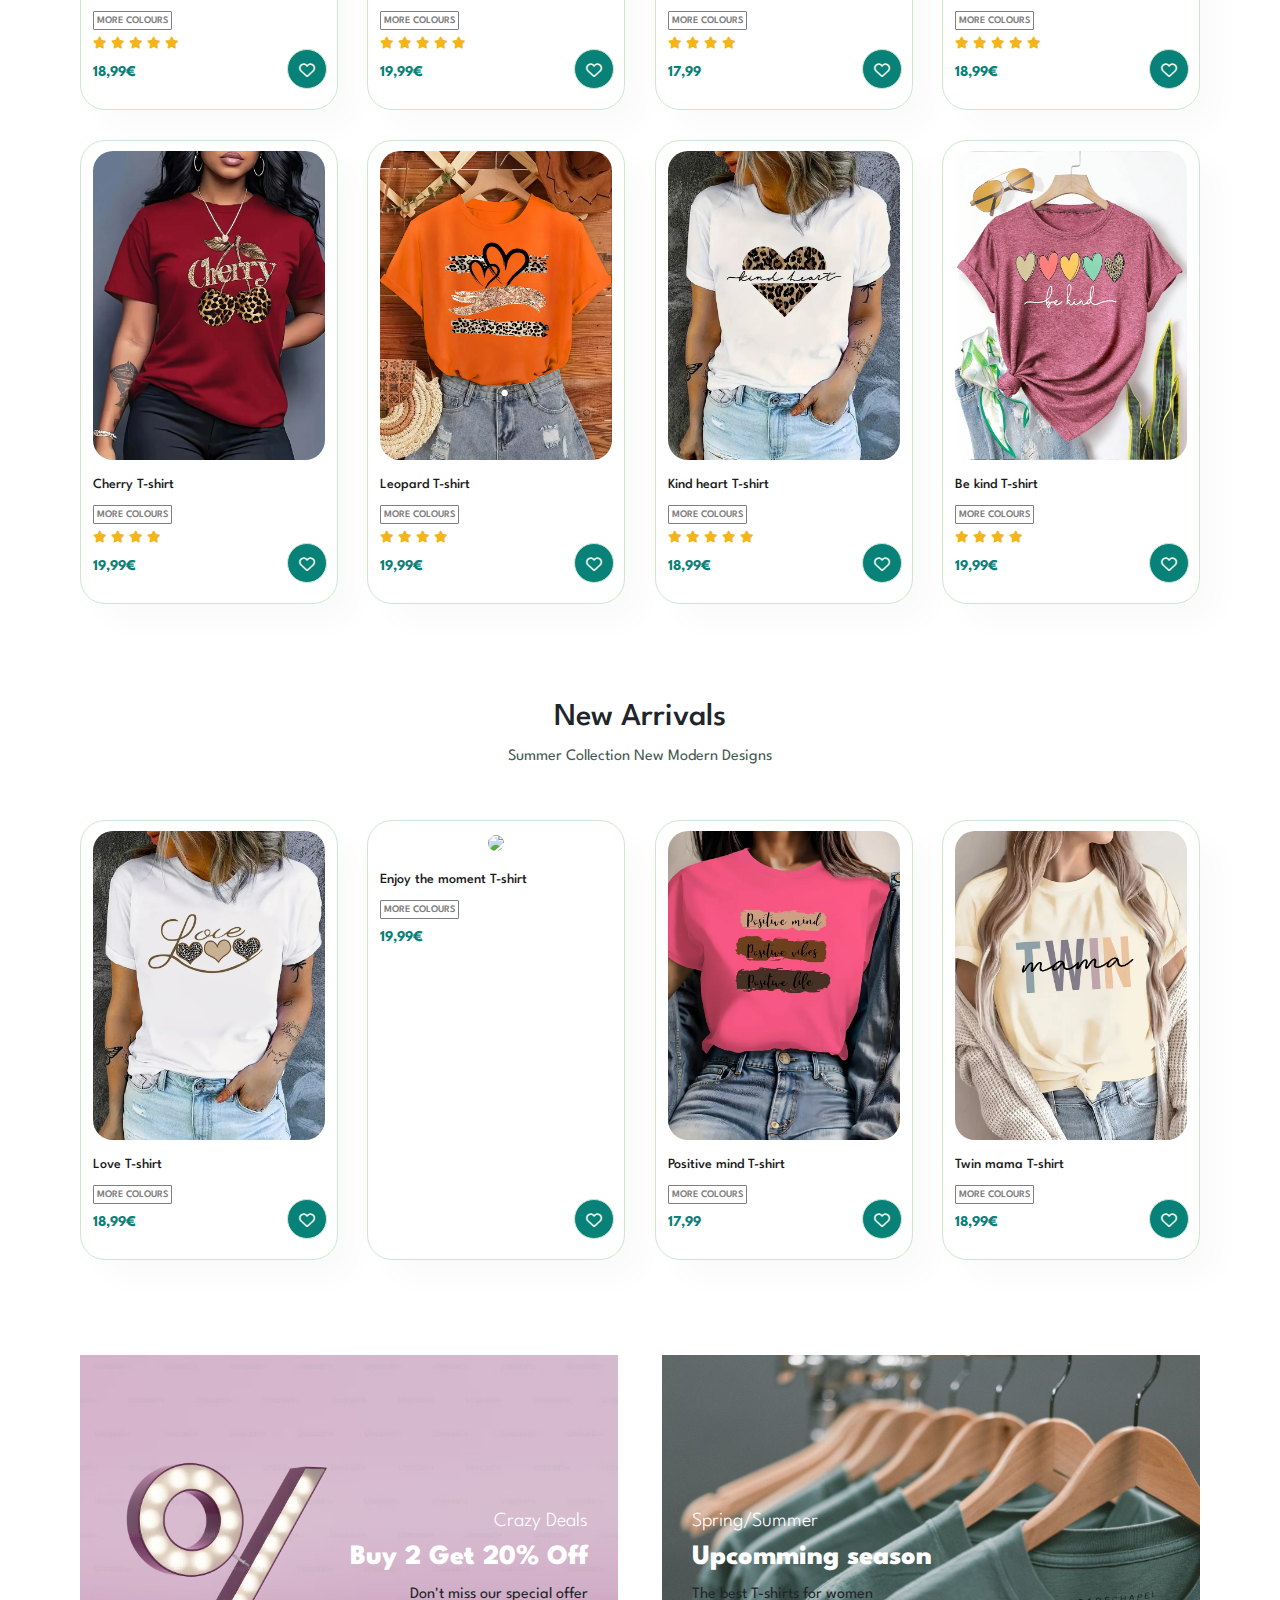
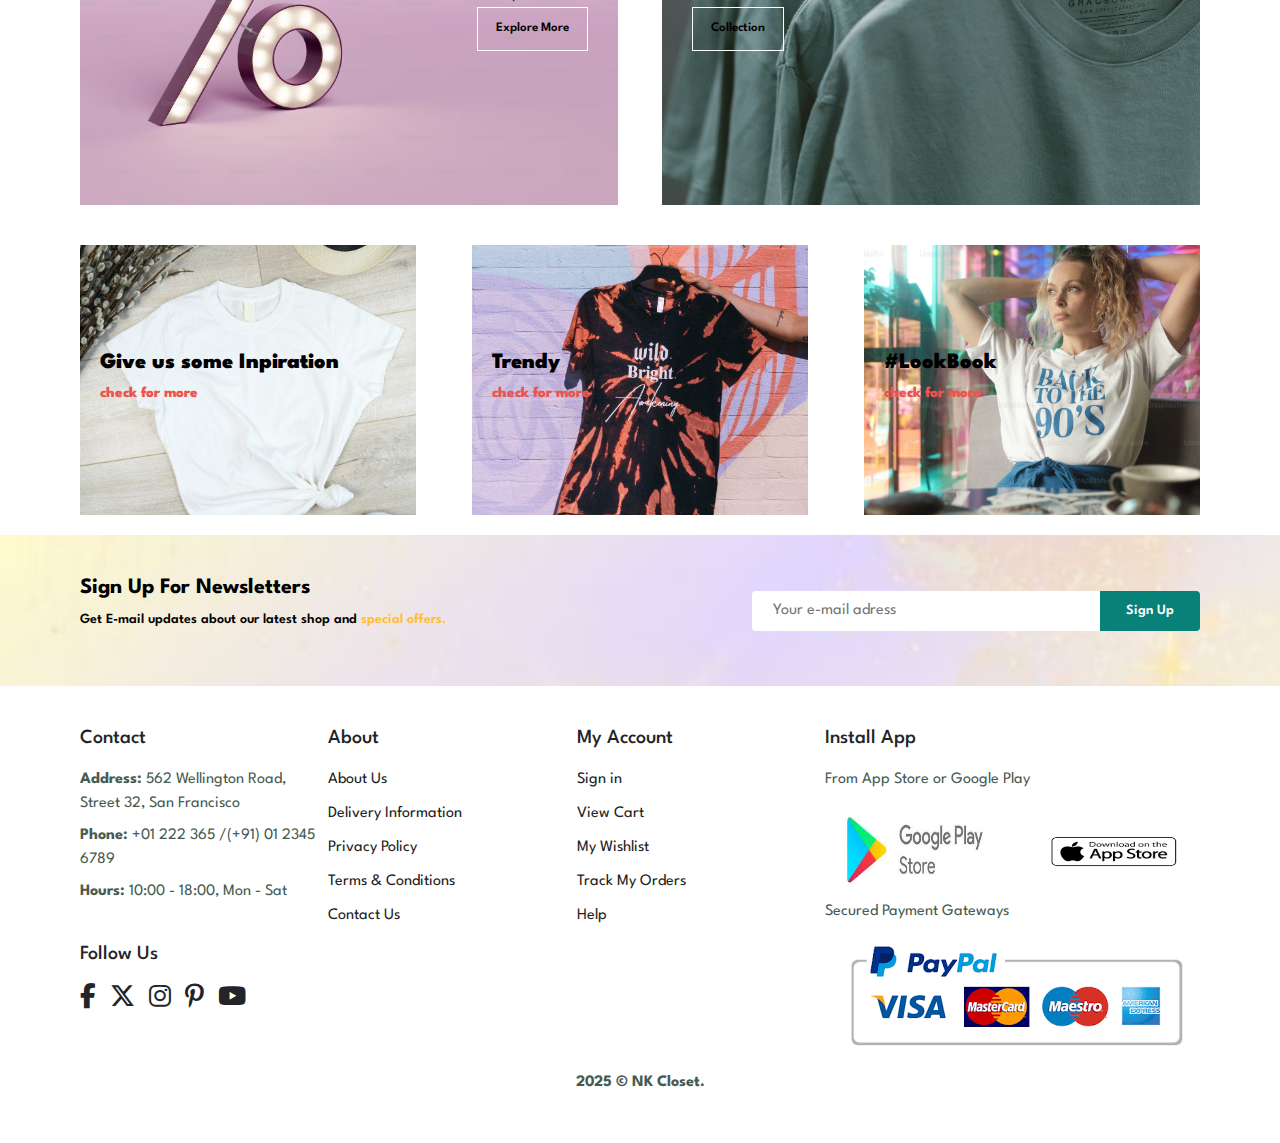
==== commit 204ca124: "fix responsive newsletter & footer max-width477px" ====
--- a/index.html
+++ b/index.html
@@ -366,7 +366,7 @@
     </section>
 
     <footer class="section-p1">
-      <div class="col">
+      <div class="col contact">
         <h4>Contact</h4>
         <p><strong>Address:</strong> 562 Wellington Road, Street 32, San Francisco</p>
         <p><strong>Phone:</strong> 
@@ -410,11 +410,11 @@
          <img src="/footer/app store.png" alt="">
         </div>
         <p>Secured Payment Gateways</p>
-        <img src="/footer/payment.png" alt="">
+        <img class="payment" src="/footer/payment.png" alt="">
       </div>
 
       <div class="copyright">
-        <p>2025 © NK Closet</p>
+        <p>2025 © NK Closet.</p>
       </div>
 
     </footer>
--- a/style.css
+++ b/style.css
@@ -570,7 +570,147 @@
 #newsletter .form {
     width: 70%;
 }
-footer .col { 
-margin-bottom: 20px;
-    }
-}
+footer {
+    flex-wrap: wrap;
+    flex-direction: row;
+    justify-content: center;
+}
+
+footer .col{
+   width: 50%;
+}
+
+footer .col:nth-child(1),
+footer .col:nth-child(2) {
+    order: -1;
+}
+
+footer .install .payment{ 
+    width: 100%;
+}
+
+/* Para centrar y organizar el contenido en móviles */
+footer .copyright {
+    text-align: center;
+    margin-top: 20px;
+}
+
+}
+@media (max-width: 477px){
+    #header {
+        padding: 5px;
+    }
+    .logo {
+        height: 70px;
+        width: 70px;
+    }
+    #banner {
+      height: auto;
+      padding: 0px;
+
+    }
+    #banner h3 {
+        max-width: 100%;
+        margin: 0px;
+        font-size: 10px;
+        padding: 0px;
+    }
+    #banner h4 {
+        font-size: 10px;
+    }
+    #banner .banner-btn {
+        font-size: 10px;
+        font-weight: 400;
+        padding: 0px 10px;
+    
+    }
+    .c-caption h1 {
+        font-size: 2rem;
+        font-weight: bold;
+        justify-content: center;
+        align-items: center;
+        white-space: normal;
+        word-wrap: break-word;
+    }
+    p {
+        font-size: 15px;
+    }
+    .carousel-caption {
+        top: 40%;
+        left: 25%;
+    }
+    .section-p1{
+        padding: 5px;
+    }
+    #features {
+        display: flex;
+        justify-content: space-between;
+        align-items: flex-start;
+    }
+    #features .fe-box {
+        width: 142px;
+        justify-content: space-between;
+        padding: 0px;
+    }
+    #product1 .pro {
+        width: 100%;
+    }
+    #product1 p{
+       margin: 0;
+}
+#product1 .pro-container {
+    padding-top: 0;
+}
+#sm-banner .banner-box {
+    padding: 0 10px;
+    margin-bottom: 5px;
+
+    
+}
+#banner3 {
+    padding: 0 5px;
+}
+#banner3 .banner-box {
+    width: 100%;
+    margin-bottom: 5px;
+}
+#newsletter {
+padding: 15px 5px;
+}
+#newsletter .form {
+    width: 100%;
+}
+footer {
+  gap: 10px;
+  
+}
+
+/* footer .col .contact{
+    gap: 100px;
+} */
+footer .col h4{
+    font-size: 18px;
+    margin-bottom: 0;
+}
+footer .follow {
+    margin-top: 10px;
+}
+
+footer .follow i {
+    font-size: 15px;
+    padding-right: 3px;
+}
+footer .install .row img{
+    width: 180px;
+    height: 60px;
+    padding: 0;
+}
+footer .install .payment {
+    width:180px;
+    height: 50px;
+   
+}
+footer .copyright {
+    margin-top: 0;
+}
+}